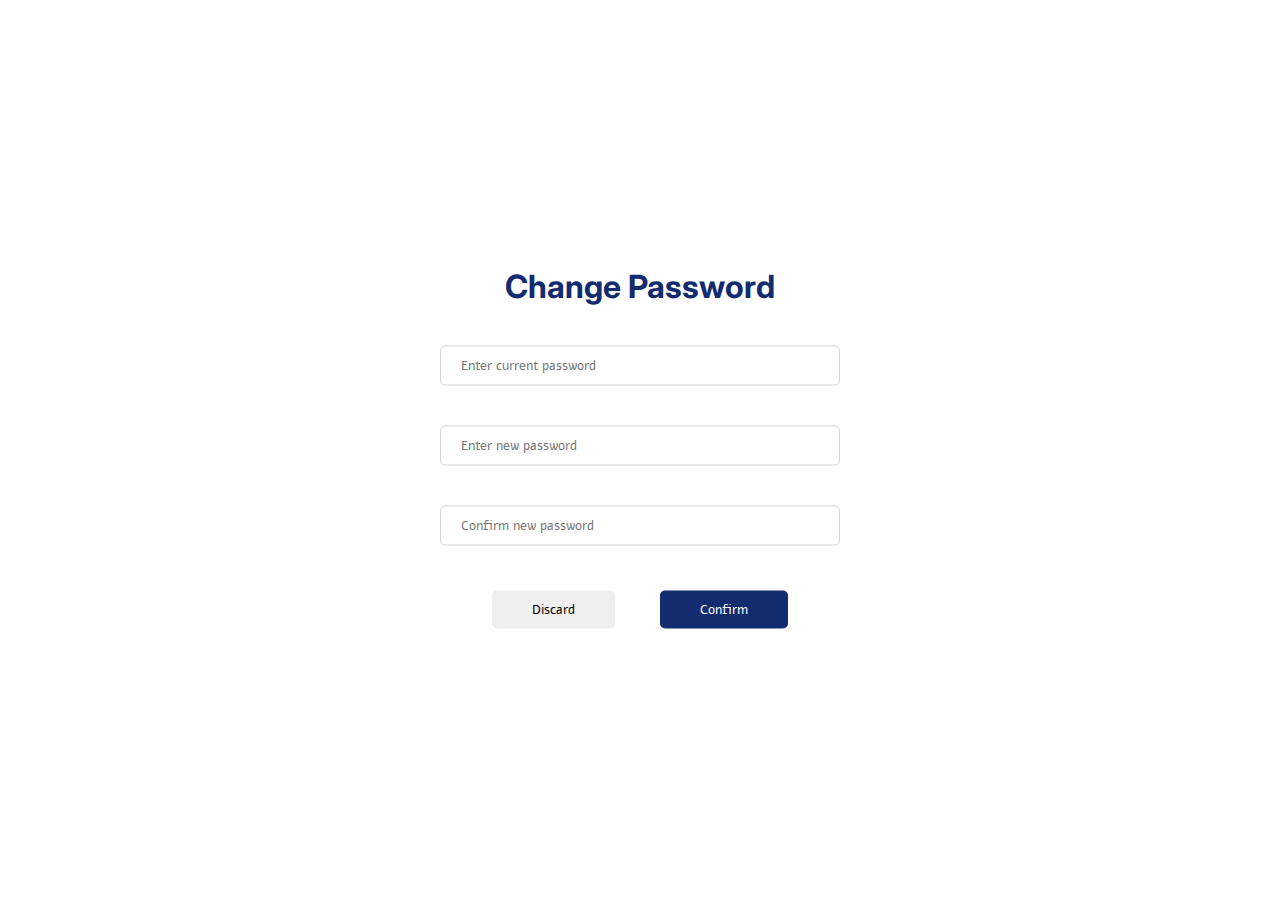
==== pages/password.html @ 6ac04847 "add password changed page" ====
<!DOCTYPE html>
<html lang="en">

<head>
    <meta charset="UTF-8">
    <meta http-equiv="X-UA-Compatible" content="IE=edge">
    <meta name="viewport" content="width=device-width, initial-scale=1.0">
    <link rel="stylesheet" href="../css/password.min.css">
    <title>KSA password</title>
</head>

<body>
    <div class="password-container">
        <form action="./changed.html">
            <h1>
                Change Password
            </h1>
            <input type="password" placeholder="Enter current password">
            <input type="password" placeholder="Enter new password">
            <input type="password" placeholder="Confirm new password">
            <button type="reset">Discard</button>
            <button type="submit">Confirm</button>
        </form>
    </div>
</body>

</html>
---- css/password.min.css ----
@import url("https://fonts.googleapis.com/css2?family=Alef:wght@400;700&family=Inter:wght@200;300;400;500&family=Lateef&family=Roboto:wght@100;300;400;500&display=swap");
* {
  margin: 0;
  padding: 0;
  -webkit-box-sizing: border-box;
          box-sizing: border-box;
  font-family: Alef, sans-serif;
}

body {
  padding: 40px;
}

input::-webkit-outer-spin-button,
input::-webkit-inner-spin-button {
  -webkit-appearance: none;
  margin: 0;
}

input[type="number"] {
  -moz-appearance: textfield;
}

.password-container {
  position: absolute;
  top: 50%;
  left: 50%;
  -webkit-transform: translate(-50%, -50%);
          transform: translate(-50%, -50%);
  text-align: center;
  width: 100%;
}

.password-container h1 {
  font-family: Inter, sans-serif;
  color: #132c70;
}

.password-container input {
  display: block;
  width: 400px;
  margin: 40px auto;
  padding: 10px 20px;
  border: 1px solid #d4d4d4;
  border-radius: 5px;
}

.password-container button {
  padding: 10px 40px;
  margin: 5px 20px;
  border: none;
  border-radius: 5px;
  cursor: pointer;
}

.password-container button[type="reset"] {
  background-color: #efefef;
  color: black;
}

.password-container button[type="submit"] {
  background-color: #132c70;
  color: white;
}
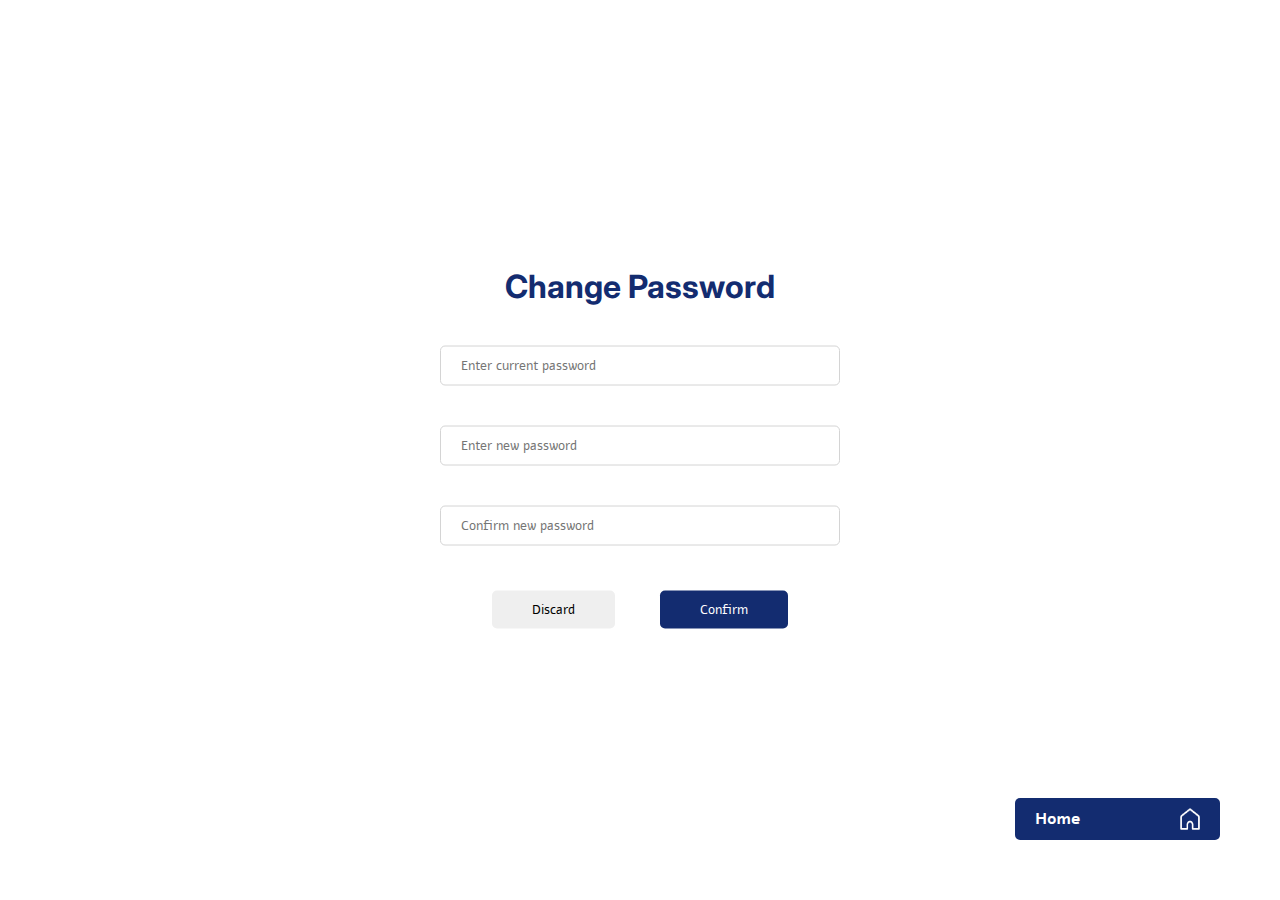
==== commit 296e3adb: "add home button in password page" ====
--- a/pages/password.html
+++ b/pages/password.html
@@ -22,6 +22,9 @@
             <button type="submit">Confirm</button>
         </form>
     </div>
+    <a href="../index.html" class="home-button">
+        <p>Home</p><img src="../icons/home.png" alt="Home">
+    </a>
 </body>
 
 </html>--- a/css/password.min.css
+++ b/css/password.min.css
@@ -62,3 +62,23 @@
   background-color: #132c70;
   color: white;
 }
+
+a.home-button {
+  position: absolute;
+  right: 60px;
+  bottom: 60px;
+  display: -webkit-box;
+  display: -ms-flexbox;
+  display: flex;
+  background-color: #132c70;
+  color: white;
+  font-weight: 700;
+  text-decoration: none;
+  border-radius: 5px;
+  padding: 10px 20px;
+}
+
+a.home-button img {
+  width: 20px;
+  margin-left: 100px;
+}
